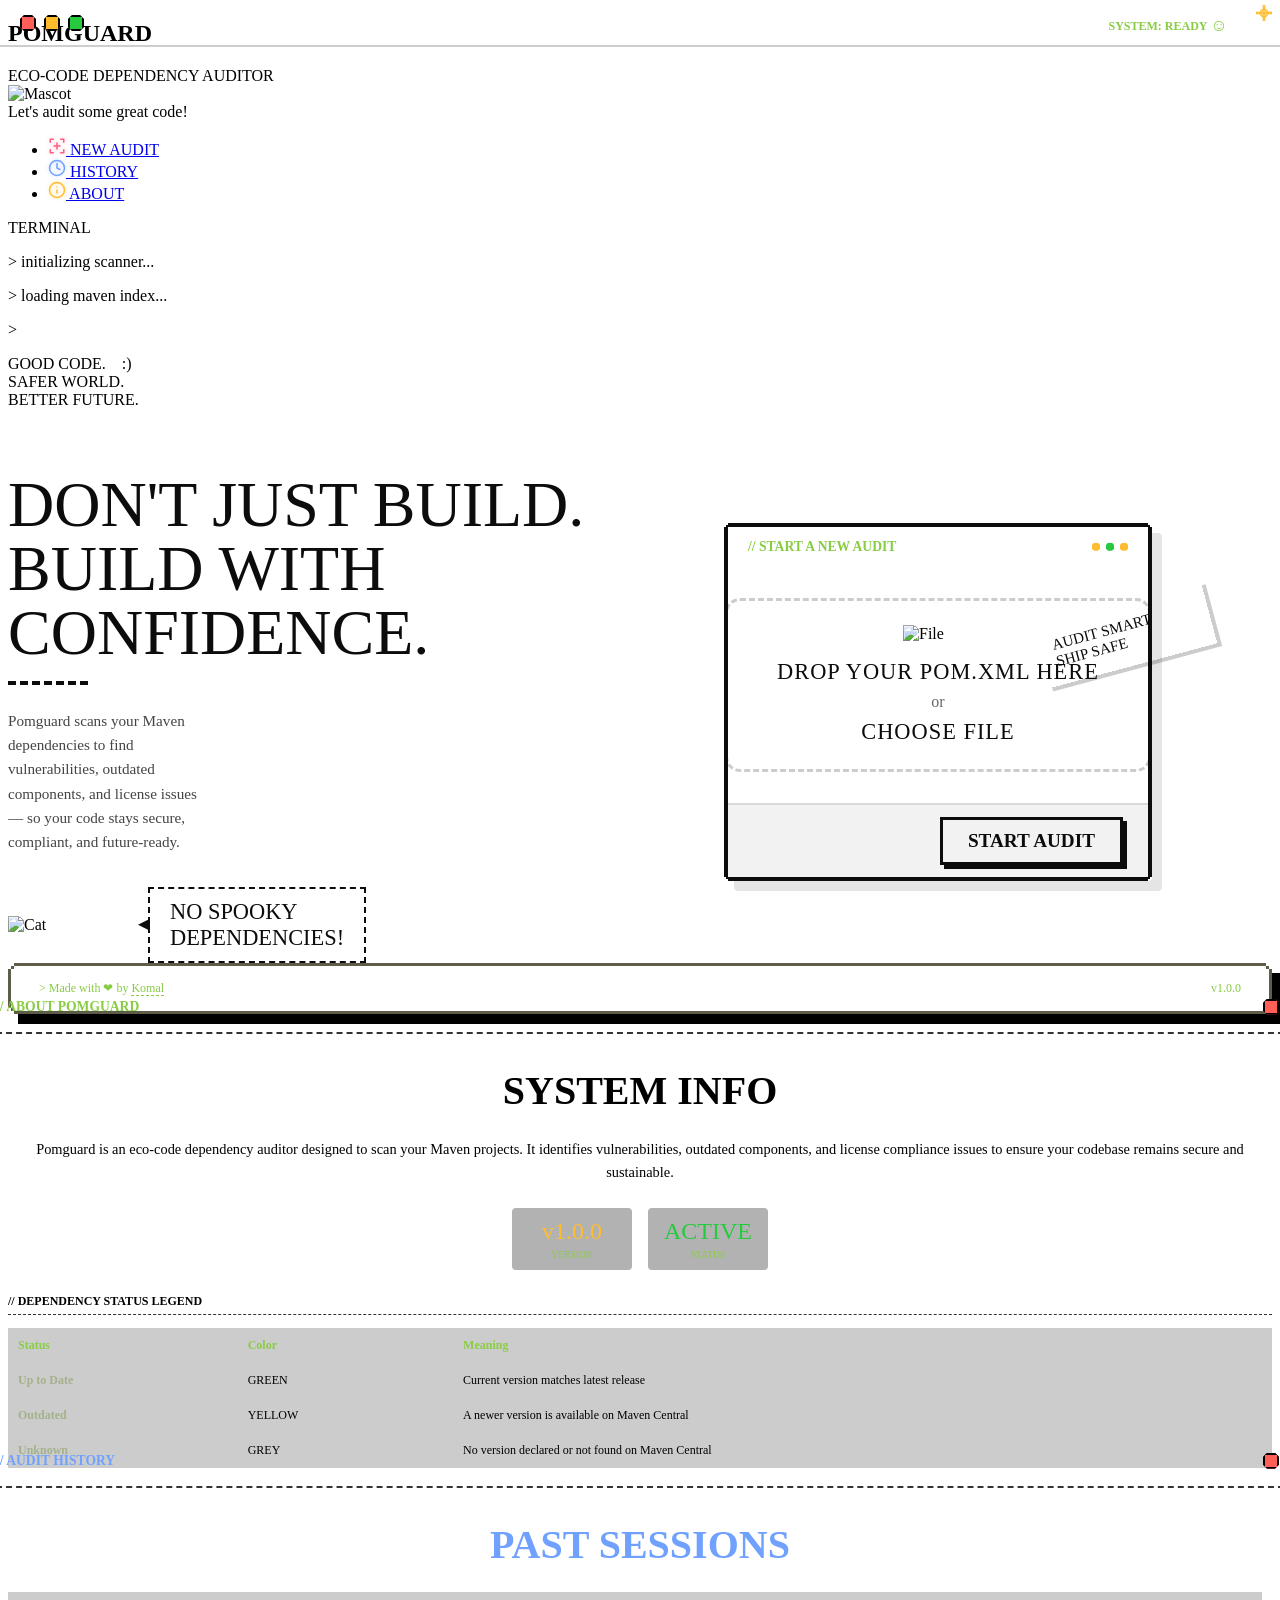
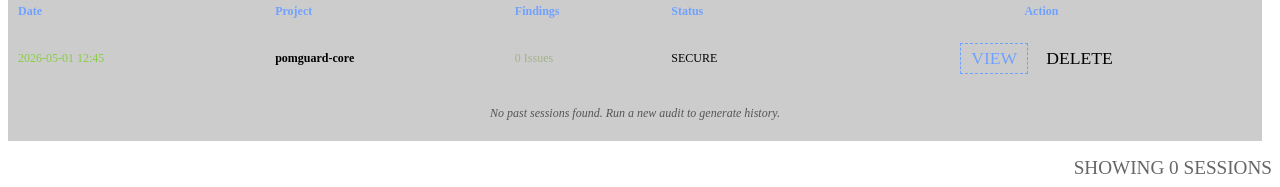
==== src/main/resources/templates/index.html @ c2d06f90 "UI Refinement: Mini-window cards, Blue theme for outdated, Parallel Audit optimization, and bug fixe" ====
<!DOCTYPE html>
<html xmlns:th="http://www.thymeleaf.org">
<head>
    <meta charset="UTF-8">
    <meta name="viewport" content="width=device-width, initial-scale=1.0">
    <title>POMGUARD // Eco-Code Auditor</title>
    <!-- Cache busting with version parameter -->
    <link rel="stylesheet" th:href="@{/css/index.css?v=1012}">
</head>
<body>
    <div class="app-container">
        <!-- Exact Match Sidebar -->
        <aside class="sidebar">
            <div class="logo-section" style="position: relative;">
                <h1>POMGUARD</h1>
                <!-- Yellow Sparkle - Positioned at top-right of D -->
                <div style="position: absolute; top: -15px; right: 0; z-index: 1000;">
                    <svg width="16" height="16" viewBox="0 0 12 12" fill="#ffbd2e">
                        <!-- Finer Pixelated Star -->
                        <rect x="5" y="0" width="2" height="1" />
                        <rect x="5" y="1" width="2" height="2" />
                        <rect x="4" y="3" width="4" height="1" />
                        <rect x="3" y="4" width="6" height="1" />
                        <rect x="2" y="5" width="3" height="2" />
                        <rect x="5" y="5" width="2" height="2" fill="var(--bg-color)" /> <!-- Center Hole -->
                        <rect x="7" y="5" width="3" height="2" />
                        <rect x="0" y="5" width="2" height="2" />
                        <rect x="10" y="5" width="2" height="2" />
                        <rect x="3" y="7" width="6" height="1" />
                        <rect x="4" y="8" width="4" height="1" />
                        <rect x="5" y="9" width="2" height="2" />
                        <rect x="5" y="11" width="2" height="1" />
                    </svg>
                </div>
                <div class="tagline">ECO-CODE DEPENDENCY AUDITOR</div>
            </div>
            
            <div class="mascot-area">
                <div class="robot-svg">
                    <img th:src="@{/img/robo.png}" alt="Mascot" class="robot-img" />
                </div>
                <div class="bubble">Let's audit some great code!</div>
            </div>

            
            <nav>
                <ul>
                    <li>
                        <a href="/">
                            <svg width="18" height="18" viewBox="0 0 24 24" fill="none" stroke="#ff5f7e" stroke-width="2" stroke-linecap="round" stroke-linejoin="round" style="filter: drop-shadow(0 0 2px rgba(255, 95, 126, 0.4));">
                                <path d="M3 3h4M3 3v4M17 3h4M21 3v4M3 17v4M3 21h4M17 21h4M21 21v-4"/>
                                <line x1="12" y1="8" x2="12" y2="16"/><line x1="8" y1="12" x2="16" y2="12"/>
                            </svg>
                            NEW AUDIT
                        </a>
                    </li>
                    <li>
                        <a href="#" id="history-btn">
                            <svg width="18" height="18" viewBox="0 0 24 24" fill="none" stroke="#70a1ff" stroke-width="2" stroke-linecap="round" stroke-linejoin="round" style="filter: drop-shadow(0 0 2px rgba(112, 161, 255, 0.4));"><circle cx="12" cy="12" r="10"/><polyline points="12 6 12 12 16 14"/></svg>
                            HISTORY
                        </a>
                    </li>
                    <li>
                        <a href="#" id="about-btn">
                            <svg width="18" height="18" viewBox="0 0 24 24" fill="none" stroke="#ffbd2e" stroke-width="2" stroke-linecap="round" stroke-linejoin="round" style="filter: drop-shadow(0 0 2px rgba(255, 189, 46, 0.4));"><circle cx="12" cy="12" r="10"/><line x1="12" y1="16" x2="12" y2="12"/><line x1="12" y1="8" x2="12.01" y2="8"/></svg>
                            ABOUT
                        </a>
                    </li>
                </ul>
            </nav>
            
            <div class="sidebar-footer">
                <div class="terminal-window">
                    <div class="label">TERMINAL</div>
                    <div class="terminal-content">
                        <p>> initializing scanner...</p>
                        <p>> loading maven index...</p>
                        <p>> <span class="terminal-cursor"></span></p>
                    </div>
                </div>

                <div class="taped-note">
                    GOOD CODE.&nbsp;&nbsp;&nbsp;&nbsp;:) <br>
                    SAFER WORLD.<br>
                    BETTER FUTURE.
                </div>
            </div>
        </aside>

        <!-- Main Display Restoration -->
        <div class="main-display">
            <section class="retro-window">
                <!-- Window controls and content remains stable -->
                <div style="position: absolute; top: 15px; left: 20px; display: flex; gap: 8px;">
                    <div style="width: 12px; height: 12px; border: 2px solid #000; background: #ff5f56; clip-path: polygon(25% 0%, 75% 0%, 100% 25%, 100% 75%, 75% 100%, 25% 100%, 0% 75%, 0% 25%);"></div>
                    <div style="width: 12px; height: 12px; border: 2px solid #000; background: #ffbd2e; clip-path: polygon(25% 0%, 75% 0%, 100% 25%, 100% 75%, 75% 100%, 25% 100%, 0% 75%, 0% 25%);"></div>
                    <div style="width: 12px; height: 12px; border: 2px solid #000; background: #27c93f; clip-path: polygon(25% 0%, 75% 0%, 100% 25%, 100% 75%, 75% 100%, 25% 100%, 0% 75%, 0% 25%);"></div>
                </div>
                
                <div style="position: absolute; top: 15px; right: 40px; background: var(--bg-color); color: #88cc44; padding: 4px 12px; font-size: 0.75rem; border-radius: 6px; font-weight: bold; font-family: var(--terminal-font); text-transform: uppercase;">
                    SYSTEM: READY <span style="font-size: 1.1rem; line-height: 0; vertical-align: -1px;">☺</span>
                </div>

                <!-- Divider Line -->
                <div style="position: absolute; top: 45px; left: 0; right: 0; height: 2px; background: #0c0c0c; opacity: 0.2;"></div>

                <div class="hero-content" style="display: flex; gap: 2rem; width: 100%; align-items: center; justify-content: space-between;">
                    <div class="hero-text" style="flex: 1; padding-top: 4rem;">
                        <h2 style="font-family: var(--pixel-font); font-size: 4rem; color: #0c0c0c; line-height: 1; margin-bottom: 1rem; font-weight: normal; margin-top: 0rem; text-transform: uppercase;">
                            Don't just build.<br><span class="pixel-text-shadow">Build with confidence.</span>
                        </h2>
                        
                        <!-- Mini Divider -->
                        <div style="width: 80px; border-top: 4px dashed #0c0c0c; margin-bottom: 1.5rem;"></div>

                        <p style="font-size: 0.95rem; color: #444; line-height: 1.6; max-width: 500px; margin-top: 0;">
                            Pomguard scans your Maven<br>
                            dependencies to find<br>
                            vulnerabilities, outdated<br>
                            components, and license issues<br>
                            — so your code stays secure,<br>
                            compliant, and future-ready.
                        </p>

                        <!-- Cat Mascot Section -->
                        <div style="display: flex; align-items: center; gap: 20px; margin-top: 2rem;">
                            <img th:src="@{/img/cat.png}" alt="Cat" style="width: 120px; height: auto; image-rendering: pixelated; mix-blend-mode: multiply;">
                            <div style="border: 2px dashed #0c0c0c; padding: 10px 20px; font-family: var(--pixel-font); font-size: 1.4rem; color: #0c0c0c; position: relative;">
                                NO SPOOKY<br>DEPENDENCIES!
                                <!-- Speech Bubble Tail -->
                                <div style="position: absolute; left: -12px; top: 50%; transform: translateY(-50%); width: 12px; height: 12px; clip-path: polygon(100% 0, 0 50%, 100% 100%); background: #0c0c0c;"></div>
                                <div style="position: absolute; left: -9px; top: 50%; transform: translateY(-50%); width: 10px; height: 10px; clip-path: polygon(100% 0, 0 50%, 100% 100%); background: var(--window-bg);"></div>
                            </div>
                        </div>
                    </div>

                    <div class="hero-console-wrapper" style="position: relative; margin-top: 2rem; transform: translateX(-120px);">
                        <!-- Nested Upload Window -->
                        <div class="hero-console" style="background: var(--window-bg); border-style: solid; border-width: 4px; border-image-source: url('data:image/svg+xml,%3Csvg xmlns=%22http://www.w3.org/2000/svg%22 width=%2212%22 height=%2212%22 viewBox=%220 0 12 12%22%3E%3Cpath fill=%22%230c0c0c%22 d=%22M4 0h4v2h2v2h2v4h-2v2h-2v2H4v-2H2v-2H0V4h2V2h2V0z%22/%3E%3C/svg%3E'); border-image-slice: 4; box-shadow: 10px 10px 0 rgba(0,0,0,0.1); border-radius: 4px; overflow: hidden; display: flex; flex-direction: column; width: 420px; min-height: 350px;">
                            
                            <!-- Inner Window Header -->
                            <div style="background: var(--bg-color); color: #88cc44; padding: 12px 20px; display: flex; justify-content: space-between; align-items: center;">
                                <div style="font-family: var(--terminal-font); font-size: 0.85rem; font-weight: bold;">// START A NEW AUDIT</div>
                                <div style="display: flex; gap: 6px;">
                                    <div style="width: 8px; height: 8px; background: #ffbd2e; clip-path: polygon(25% 0%, 75% 0%, 100% 25%, 100% 75%, 75% 100%, 25% 100%, 0% 75%, 0% 25%);"></div>
                                    <div style="width: 8px; height: 8px; background: #27c93f; clip-path: polygon(25% 0%, 75% 0%, 100% 25%, 100% 75%, 75% 100%, 25% 100%, 0% 75%, 0% 25%);"></div>
                                    <div style="width: 8px; height: 8px; background: #ffbd2e; clip-path: polygon(25% 0%, 75% 0%, 100% 25%, 100% 75%, 75% 100%, 25% 100%, 0% 75%, 0% 25%);"></div>
                                </div>
                            </div>

                            <!-- Inner Body with Dashed Zone -->
                            <div class="upload-zone" style="flex: 1; padding: 1.5rem; display: flex; flex-direction: column; align-items: center; justify-content: center;">
                                <div style="width: 100%; height: 100%; border: 3px dashed rgba(0,0,0,0.2); border-radius: 15px; display: flex; flex-direction: column; align-items: center; justify-content: center; padding: 1.5rem;">
                                    <form id="upload-form" method="post" action="/audit" enctype="multipart/form-data" style="display: flex; flex-direction: column; align-items: center; width: 100%;">
                                        <label for="file" style="cursor: pointer; display: flex; flex-direction: column; align-items: center;">
                                            <img th:src="@{/img/file-icon.svg}" alt="File" style="width: 70px; height: auto; image-rendering: pixelated; margin-bottom: 1rem;">
                                            <div style="font-family: var(--pixel-font); font-weight: normal; font-size: 1.4rem; color: #0c0c0c; text-transform: uppercase; letter-spacing: 1px;">Drop your pom.xml here</div>
                                            <div style="margin: 0.5rem 0; font-family: var(--pixel-font); color: #666;">or</div>
                                            <div id="file-name-display" style="font-family: var(--pixel-font); font-weight: normal; font-size: 1.4rem; color: #0c0c0c; text-transform: uppercase; letter-spacing: 1px;">Choose File</div>
                                        </label>
                                        <input type="file" id="file" name="file" accept=".xml" required style="display: none;" onchange="document.getElementById('file-name-display').innerText = this.files.length > 0 ? this.files[0].name : 'Choose File'">
                                    </form>
                                </div>
                            </div>

                            <!-- Action Footer Bar -->
                            <div style="background: rgba(0,0,0,0.05); border-top: 2px solid rgba(0,0,0,0.1); padding: 12px 25px; display: flex; align-items: center; justify-content: flex-end;">
                                <button type="button" onclick="const fileInput = document.getElementById('file'); if(fileInput.files.length === 0) { fileInput.click(); } else { document.getElementById('upload-form').submit(); }" style="background: var(--accent-pink); color: #0c0c0c; border: 3px solid #0c0c0c; padding: 10px 25px; font-weight: bold; font-family: var(--pixel-font); font-size: 1.2rem; box-shadow: 4px 4px 0 #0c0c0c; cursor: pointer; transition: transform 0.1s;">
                                    START AUDIT
                                </button>
                            </div>
                        </div>

                        <!-- Ticket Sticker (SVG Version) -->
                        <div class="ticket-sticker" style="background: url('/img/sticker.svg') no-repeat center; background-size: contain; width: 160px; height: 64px; position: absolute; top: 5rem; right: -60px; z-index: 20; transform: rotate(-15deg); display: flex; align-items: center; padding-left: 15px; box-shadow: 4px 4px 0 rgba(0,0,0,0.2);">
                            <div style="font-family: var(--pixel-font); font-size: 0.95rem; line-height: 1.1; color: #0c0c0c;">AUDIT SMART<br>SHIP SAFE</div>
                        </div>
                    </div>
                </div>
            </section>

            <!-- Bottom footer remains stable -->
            <footer style="display: flex; justify-content: space-between; padding: 12px 25px; font-size: 0.75rem; color: #88cc44; background: var(--bg-color); border-style: solid; border-width: 6px; border-image-source: url('data:image/svg+xml,%3Csvg xmlns=%22http://www.w3.org/2000/svg%22 width=%2218%22 height=%2218%22 viewBox=%220 0 18 18%22%3E%3Cpath fill=%22%235d5d4a%22 d=%22M6 0h6v3h3v3h3v6h-3v3h-3v3H6v-3H3v-3H0V6h3V3h3V0zM3 6v6h3v3h6v-3h3V6h-3V3H6v3H3z%22/%3E%3C/svg%3E'); border-image-slice: 6; border-image-repeat: stretch; box-shadow: 10px 10px 0 rgba(0,0,0,1);">
                <div>> Made with <span style="color: var(--accent-pink);">❤</span> by <a href="https://komalpreet.me" target="_blank" style="color: inherit; border-bottom: 1px dashed currentColor; text-decoration: none; font-family: var(--terminal-font);">Komal</a></div>
                <div style="font-family: var(--terminal-font);">v1.0.0</div>
            </footer>
        </div>
    </div>
    <!-- About Modal -->
    <div id="about-modal" class="modal-overlay">
        <div class="retro-window modal-content" style="background: var(--bg-color);">
            <div style="background: var(--bg-color); color: #88cc44; padding: 12px 20px; display: flex; justify-content: space-between; align-items: center; border-bottom: 2px dashed #333; margin: -2rem -2rem 1.5rem -2rem;">
                <div style="font-family: var(--terminal-font); font-size: 0.85rem; font-weight: bold;">// ABOUT POMGUARD</div>
                <button id="close-modal-btn" style="background: none; border: none; cursor: pointer; display: flex; gap: 6px; padding: 5px;">
                    <div style="width: 12px; height: 12px; border: 2px solid #000; background: #ff5f56; clip-path: polygon(25% 0%, 75% 0%, 100% 25%, 100% 75%, 75% 100%, 25% 100%, 0% 75%, 0% 25%); transition: transform 0.1s;"></div>
                </button>
            </div>
            
            <div style="text-align: center; margin-bottom: 1.5rem;">
                <h2 style="font-family: var(--pixel-font); font-size: 2.5rem; color: var(--accent-pink); margin-bottom: 0.5rem; text-transform: uppercase;">System Info</h2>
                <div style="width: 50px; border-top: 3px dashed var(--accent-green); margin: 0 auto;"></div>
            </div>

            <p style="font-size: 0.9rem; color: var(--text-color); line-height: 1.6; margin-bottom: 1.5rem; text-align: center;">
                Pomguard is an eco-code dependency auditor designed to scan your Maven projects. It identifies vulnerabilities, outdated components, and license compliance issues to ensure your codebase remains secure and sustainable.
            </p>

            <div style="display: flex; gap: 1rem; justify-content: center; margin-bottom: 1rem;">
                <div style="background: rgba(0,0,0,0.3); padding: 10px; border: 1px solid var(--border-color); border-radius: 4px; text-align: center; min-width: 100px;">
                    <div style="font-family: var(--pixel-font); font-size: 1.5rem; color: #ffbd2e;">v1.0.0</div>
                    <div style="font-size: 0.6rem; color: #88cc44; text-transform: uppercase; margin-top: 4px;">Version</div>
                </div>
                <div style="background: rgba(0,0,0,0.3); padding: 10px; border: 1px solid var(--border-color); border-radius: 4px; text-align: center; min-width: 100px;">
                    <div style="font-family: var(--pixel-font); font-size: 1.5rem; color: #27c93f;">ACTIVE</div>
                    <div style="font-size: 0.6rem; color: #88cc44; text-transform: uppercase; margin-top: 4px;">Status</div>
                </div>
            </div>

            <!-- Dependency Color Legend Table -->
            <div style="margin-top: 1.5rem;">
                <h3 style="font-family: var(--terminal-font); font-size: 0.75rem; color: var(--accent-pink); margin-bottom: 0.8rem; text-transform: uppercase; border-bottom: 1px dashed #333; padding-bottom: 5px;">// Dependency Status Legend</h3>
                <table style="width: 100%; border-collapse: collapse; font-family: var(--terminal-font); font-size: 0.75rem; background: rgba(0,0,0,0.2);">
                    <thead>
                        <tr style="text-align: left; color: #88cc44; border-bottom: 2px solid var(--border-color);">
                            <th style="padding: 10px; border: 1px solid var(--border-color);">Status</th>
                            <th style="padding: 10px; border: 1px solid var(--border-color);">Color</th>
                            <th style="padding: 10px; border: 1px solid var(--border-color);">Meaning</th>
                        </tr>
                    </thead>
                    <tbody>
                        <tr style="border-bottom: 1px solid var(--border-color); transition: background 0.2s;" onmouseover="this.style.background='rgba(46, 125, 50, 0.1)'" onmouseout="this.style.background='transparent'">
                            <td style="padding: 10px; border: 1px solid var(--border-color); color: #a3b18a; font-weight: bold;">Up to Date</td>
                            <td style="padding: 10px; border: 1px solid var(--border-color);"><span class="status-badge status-GREEN">GREEN</span></td>
                            <td style="padding: 10px; border: 1px solid var(--border-color); color: var(--text-color);">Current version matches latest release</td>
                        </tr>
                        <tr style="border-bottom: 1px solid var(--border-color); transition: background 0.2s;" onmouseover="this.style.background='rgba(251, 192, 45, 0.1)'" onmouseout="this.style.background='transparent'">
                            <td style="padding: 10px; border: 1px solid var(--border-color); color: #a3b18a; font-weight: bold;">Outdated</td>
                            <td style="padding: 10px; border: 1px solid var(--border-color);"><span class="status-badge status-YELLOW">YELLOW</span></td>
                            <td style="padding: 10px; border: 1px solid var(--border-color); color: var(--text-color);">A newer version is available on Maven Central</td>
                        </tr>
                        <tr style="transition: background 0.2s;" onmouseover="this.style.background='rgba(117, 117, 117, 0.1)'" onmouseout="this.style.background='transparent'">
                            <td style="padding: 10px; border: 1px solid var(--border-color); color: #a3b18a; font-weight: bold;">Unknown</td>
                            <td style="padding: 10px; border: 1px solid var(--border-color);"><span class="status-badge status-UNKNOWN">GREY</span></td>
                            <td style="padding: 10px; border: 1px solid var(--border-color); color: var(--text-color);">No version declared or not found on Maven Central</td>
                        </tr>
                    </tbody>
                </table>
            </div>
        </div>
    </div>

    <!-- History Modal -->
    <div id="history-modal" class="modal-overlay">
        <div class="retro-window modal-content" style="background: var(--bg-color);">
            <div style="background: var(--bg-color); color: #70a1ff; padding: 12px 20px; display: flex; justify-content: space-between; align-items: center; border-bottom: 2px dashed #333; margin: -2rem -2rem 1.5rem -2rem;">
                <div style="font-family: var(--terminal-font); font-size: 0.85rem; font-weight: bold;">// AUDIT HISTORY</div>
                <button id="close-history-btn" style="background: none; border: none; cursor: pointer; display: flex; gap: 6px; padding: 5px;">
                    <div style="width: 12px; height: 12px; border: 2px solid #000; background: #ff5f56; clip-path: polygon(25% 0%, 75% 0%, 100% 25%, 100% 75%, 75% 100%, 25% 100%, 0% 75%, 0% 25%); transition: transform 0.1s;"></div>
                </button>
            </div>
            
            <div style="text-align: center; margin-bottom: 1.5rem;">
                <h2 style="font-family: var(--pixel-font); font-size: 2.5rem; color: #70a1ff; margin-bottom: 0.5rem; text-transform: uppercase;">Past Sessions</h2>
                <div style="width: 50px; border-top: 3px dashed var(--accent-pink); margin: 0 auto;"></div>
            </div>

            <div style="max-height: 350px; overflow-y: auto; padding-right: 10px; margin-bottom: 1rem;" class="history-scroll-area">
                <table style="width: 100%; border-collapse: collapse; font-family: var(--terminal-font); font-size: 0.75rem; background: rgba(0,0,0,0.2);">
                    <thead style="position: sticky; top: 0; background: var(--bg-color); z-index: 10;">
                        <tr style="text-align: left; color: #70a1ff; border-bottom: 2px solid var(--border-color);">
                            <th style="padding: 12px 10px; border: 1px solid var(--border-color);">Date</th>
                            <th style="padding: 12px 10px; border: 1px solid var(--border-color);">Project</th>
                            <th style="padding: 12px 10px; border: 1px solid var(--border-color);">Findings</th>
                            <th style="padding: 12px 10px; border: 1px solid var(--border-color);">Status</th>
                            <th style="padding: 12px 10px; border: 1px solid var(--border-color); text-align: center;">Action</th>
                        </tr>
                    </thead>
                    <tbody>
                        <!-- Dynamic Sessions -->
                        <tr th:each="audit : ${sessions}" style="border-bottom: 1px solid var(--border-color); transition: background 0.2s;" onmouseover="this.style.background='rgba(112, 161, 255, 0.1)'" onmouseout="this.style.background='transparent'">
                            <td style="padding: 12px 10px; border: 1px solid var(--border-color); color: #88cc44;" th:text="${audit.getFormattedDate()}">2026-05-01 12:45</td>
                            <td style="padding: 12px 10px; border: 1px solid var(--border-color); color: var(--text-color); font-weight: bold;" th:text="${audit.projectName()}">pomguard-core</td>
                            <td style="padding: 12px 10px; border: 1px solid var(--border-color); color: #a3b18a;" th:text="${audit.findings()}">0 Issues</td>
                            <td style="padding: 12px 10px; border: 1px solid var(--border-color);">
                                <span class="status-badge" th:classappend="${audit.statusClass()}" th:text="${audit.statusText()}">SECURE</span>
                            </td>
                            <td style="padding: 12px 10px; border: 1px solid var(--border-color); text-align: center;">
                                <div style="display: flex; gap: 8px; justify-content: center; align-items: center;">
                                    <button style="background: none; border: 1px dashed #70a1ff; color: #70a1ff; padding: 4px 10px; cursor: pointer; font-family: var(--pixel-font); font-size: 1.1rem; transition: all 0.2s;" onmouseover="this.style.background='#70a1ff'; this.style.color='#0c0c0c'" onmouseout="this.style.background='none'; this.style.color='#70a1ff'">VIEW</button>
                                    <form th:action="@{/history/delete}" method="post" style="margin: 0; display: inline;">
                                        <input type="hidden" name="id" th:value="${audit.id()}" />
                                        <button type="submit" style="background: none; border: 1px dashed var(--accent-pink); color: var(--accent-pink); padding: 4px 10px; cursor: pointer; font-family: var(--pixel-font); font-size: 1.1rem; transition: all 0.2s;" onmouseover="this.style.background='var(--accent-pink)'; this.style.color='#0c0c0c'" onmouseout="this.style.background='none'; this.style.color='var(--accent-pink)'">DELETE</button>
                                    </form>
                                </div>
                            </td>
                        </tr>
                        <!-- Empty State -->
                        <tr th:if="${sessions == null or sessions.empty}">
                            <td colspan="5" style="padding: 20px; text-align: center; color: #555; font-style: italic; border: 1px solid var(--border-color);">No past sessions found. Run a new audit to generate history.</td>
                        </tr>
                    </tbody>
                </table>
            </div>
            
            <div th:if="${sessions != null and not sessions.empty}" style="display: flex; justify-content: flex-end; margin-top: 1rem;">
                <div style="font-family: var(--pixel-font); font-size: 1.2rem; color: #666; text-transform: uppercase;">Showing <span th:text="${sessions.size()}">0</span> sessions</div>
            </div>
        </div>
    </div>

    <script>
        document.addEventListener('DOMContentLoaded', () => {
            // Modal Logic
            const setupModal = (btnId, modalId, closeBtnId) => {
                const btn = document.getElementById(btnId);
                const modal = document.getElementById(modalId);
                const closeBtn = document.getElementById(closeBtnId);

                if (btn && modal && closeBtn) {
                    btn.addEventListener('click', (e) => {
                        e.preventDefault();
                        modal.classList.add('active');
                    });

                    closeBtn.addEventListener('click', () => {
                        modal.classList.remove('active');
                    });

                    // Close on outside click
                    modal.addEventListener('click', (e) => {
                        if (e.target === modal) {
                            modal.classList.remove('active');
                        }
                    });
                }
            };

            setupModal('about-btn', 'about-modal', 'close-modal-btn');
            setupModal('history-btn', 'history-modal', 'close-history-btn');

            const lines = document.querySelectorAll('.terminal-content p');
            lines.forEach((line, index) => {
                setTimeout(() => {
                    line.classList.add('show');
                }, (index + 1) * 600);
            });
        });
    </script>
</body>
</html>
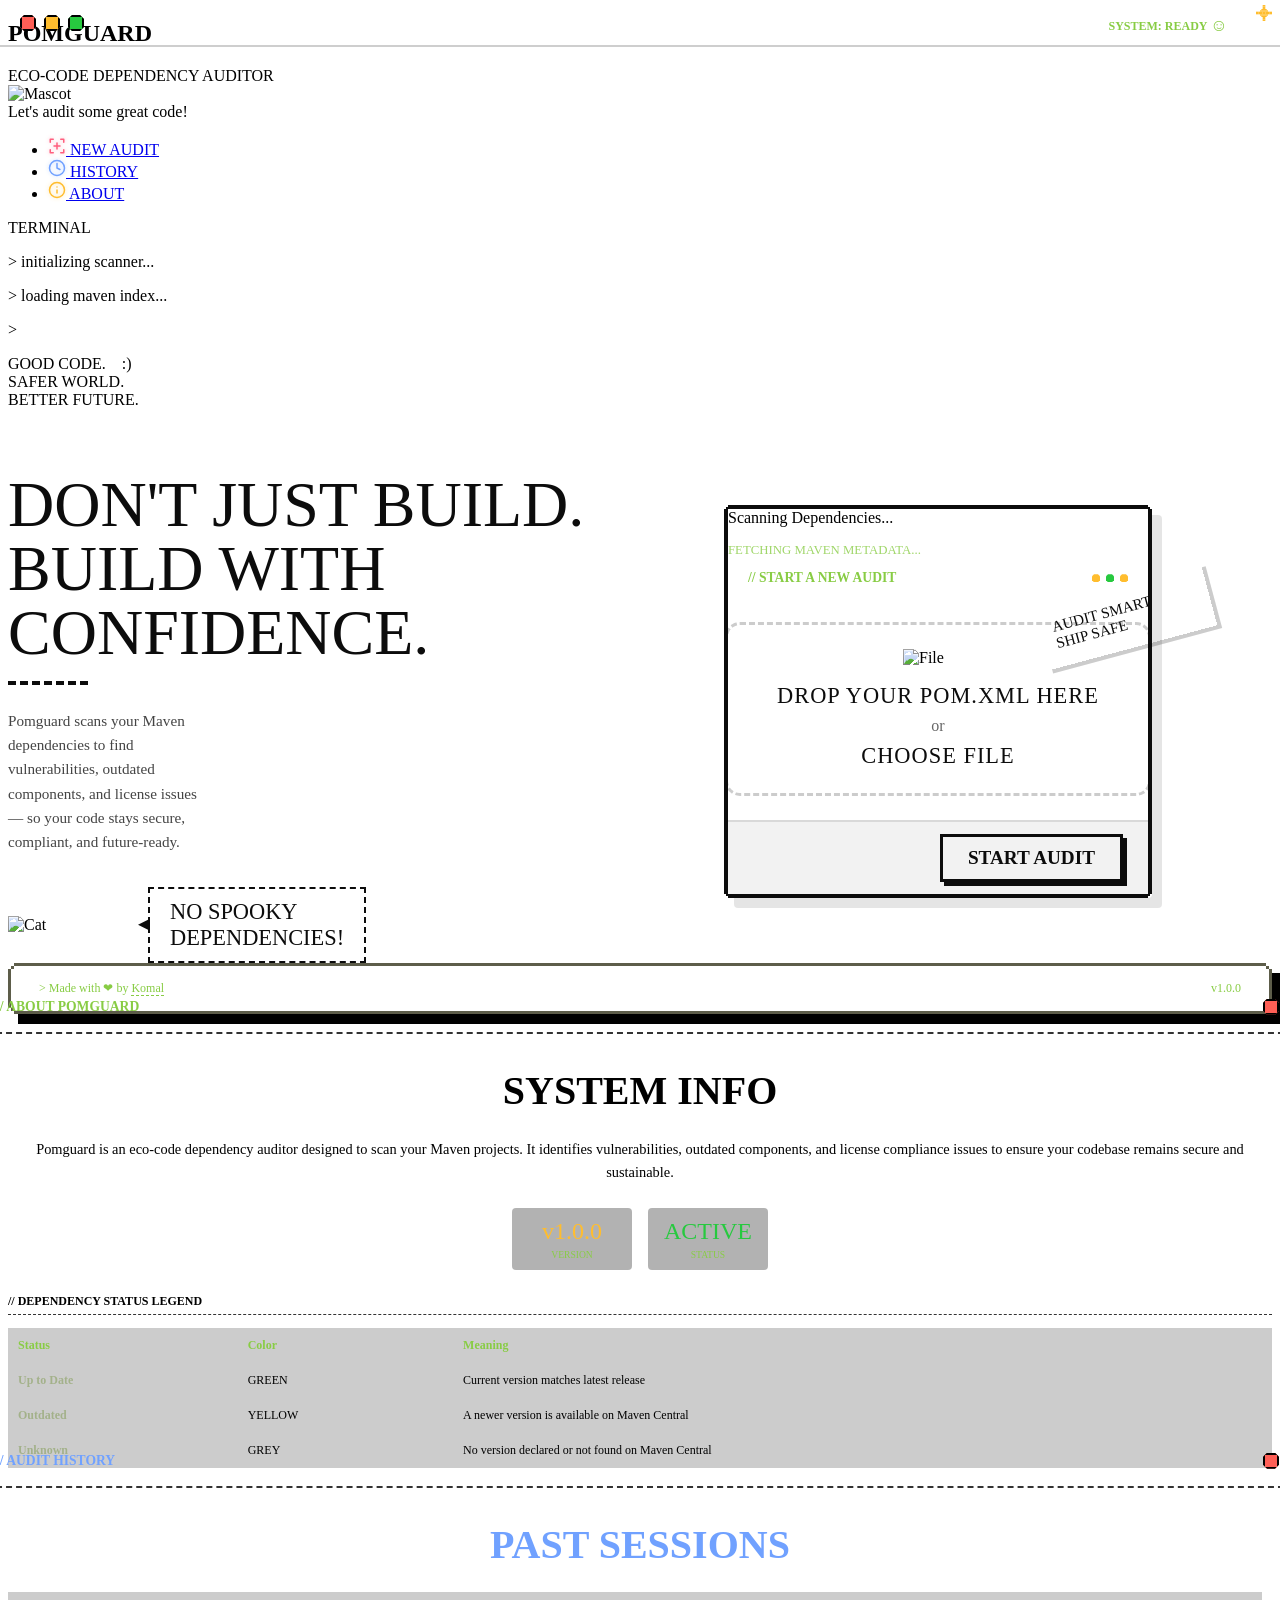
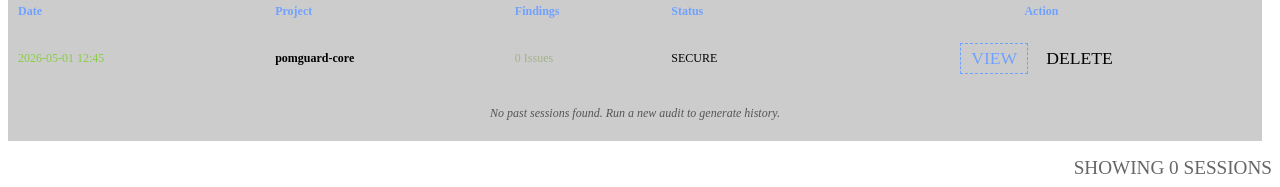
==== commit 087052e9: "Add retro scanning overlay for audit feedback" ====
--- a/src/main/resources/templates/index.html
+++ b/src/main/resources/templates/index.html
@@ -136,7 +136,19 @@
 
                     <div class="hero-console-wrapper" style="position: relative; margin-top: 2rem; transform: translateX(-120px);">
                         <!-- Nested Upload Window -->
-                        <div class="hero-console" style="background: var(--window-bg); border-style: solid; border-width: 4px; border-image-source: url('data:image/svg+xml,%3Csvg xmlns=%22http://www.w3.org/2000/svg%22 width=%2212%22 height=%2212%22 viewBox=%220 0 12 12%22%3E%3Cpath fill=%22%230c0c0c%22 d=%22M4 0h4v2h2v2h2v4h-2v2h-2v2H4v-2H2v-2H0V4h2V2h2V0z%22/%3E%3C/svg%3E'); border-image-slice: 4; box-shadow: 10px 10px 0 rgba(0,0,0,0.1); border-radius: 4px; overflow: hidden; display: flex; flex-direction: column; width: 420px; min-height: 350px;">
+                        <div class="hero-console" style="background: var(--window-bg); border-style: solid; border-width: 4px; border-image-source: url('data:image/svg+xml,%3Csvg xmlns=%22http://www.w3.org/2000/svg%22 width=%2212%22 height=%2212%22 viewBox=%220 0 12 12%22%3E%3Cpath fill=%22%230c0c0c%22 d=%22M4 0h4v2h2v2h2v4h-2v2h-2v2H4v-2H2v-2H0V4h2V2h2V0z%22/%3E%3C/svg%3E'); border-image-slice: 4; box-shadow: 10px 10px 0 rgba(0,0,0,0.1); border-radius: 4px; overflow: hidden; display: flex; flex-direction: column; width: 420px; min-height: 350px; position: relative;">
+                            
+                            <!-- Scanning Overlay -->
+                            <div id="scan-overlay" class="scanning-overlay">
+                                <div class="scanline"></div>
+                                <div class="scanning-text">Scanning Dependencies...</div>
+                                <div class="progress-container">
+                                    <div id="scan-progress" class="progress-bar"></div>
+                                </div>
+                                <div style="margin-top: 1rem; font-family: var(--terminal-font); font-size: 0.8rem; color: #88cc44; opacity: 0.8;">
+                                    FETCHING MAVEN METADATA...
+                                </div>
+                            </div>
                             
                             <!-- Inner Window Header -->
                             <div style="background: var(--bg-color); color: #88cc44; padding: 12px 20px; display: flex; justify-content: space-between; align-items: center;">
@@ -165,7 +177,7 @@
 
                             <!-- Action Footer Bar -->
                             <div style="background: rgba(0,0,0,0.05); border-top: 2px solid rgba(0,0,0,0.1); padding: 12px 25px; display: flex; align-items: center; justify-content: flex-end;">
-                                <button type="button" onclick="const fileInput = document.getElementById('file'); if(fileInput.files.length === 0) { fileInput.click(); } else { document.getElementById('upload-form').submit(); }" style="background: var(--accent-pink); color: #0c0c0c; border: 3px solid #0c0c0c; padding: 10px 25px; font-weight: bold; font-family: var(--pixel-font); font-size: 1.2rem; box-shadow: 4px 4px 0 #0c0c0c; cursor: pointer; transition: transform 0.1s;">
+                                <button type="button" id="start-audit-btn" onclick="handleAuditClick()" style="background: var(--accent-pink); color: #0c0c0c; border: 3px solid #0c0c0c; padding: 10px 25px; font-weight: bold; font-family: var(--pixel-font); font-size: 1.2rem; box-shadow: 4px 4px 0 #0c0c0c; cursor: pointer; transition: transform 0.1s;">
                                     START AUDIT
                                 </button>
                             </div>
@@ -345,6 +357,44 @@
                 }, (index + 1) * 600);
             });
         });
+
+        function handleAuditClick() {
+            const fileInput = document.getElementById('file');
+            if (fileInput.files.length === 0) {
+                fileInput.click();
+            } else {
+                startScanning();
+            }
+        }
+
+        function startScanning() {
+            const overlay = document.getElementById('scan-overlay');
+            const progress = document.getElementById('scan-progress');
+            const btn = document.getElementById('start-audit-btn');
+            const form = document.getElementById('upload-form');
+
+            overlay.classList.add('active');
+            btn.innerText = "SCANNING...";
+            btn.disabled = true;
+            btn.style.opacity = "0.5";
+            btn.style.cursor = "not-allowed";
+
+            let width = 0;
+            const interval = setInterval(() => {
+                if (width >= 90) {
+                    clearInterval(interval);
+                } else {
+                    width += Math.random() * 10;
+                    if (width > 90) width = 90;
+                    progress.style.width = width + '%';
+                }
+            }, 200);
+
+            // Give it a tiny delay for visual effect before submitting
+            setTimeout(() => {
+                form.submit();
+            }, 800);
+        }
     </script>
 </body>
 </html>
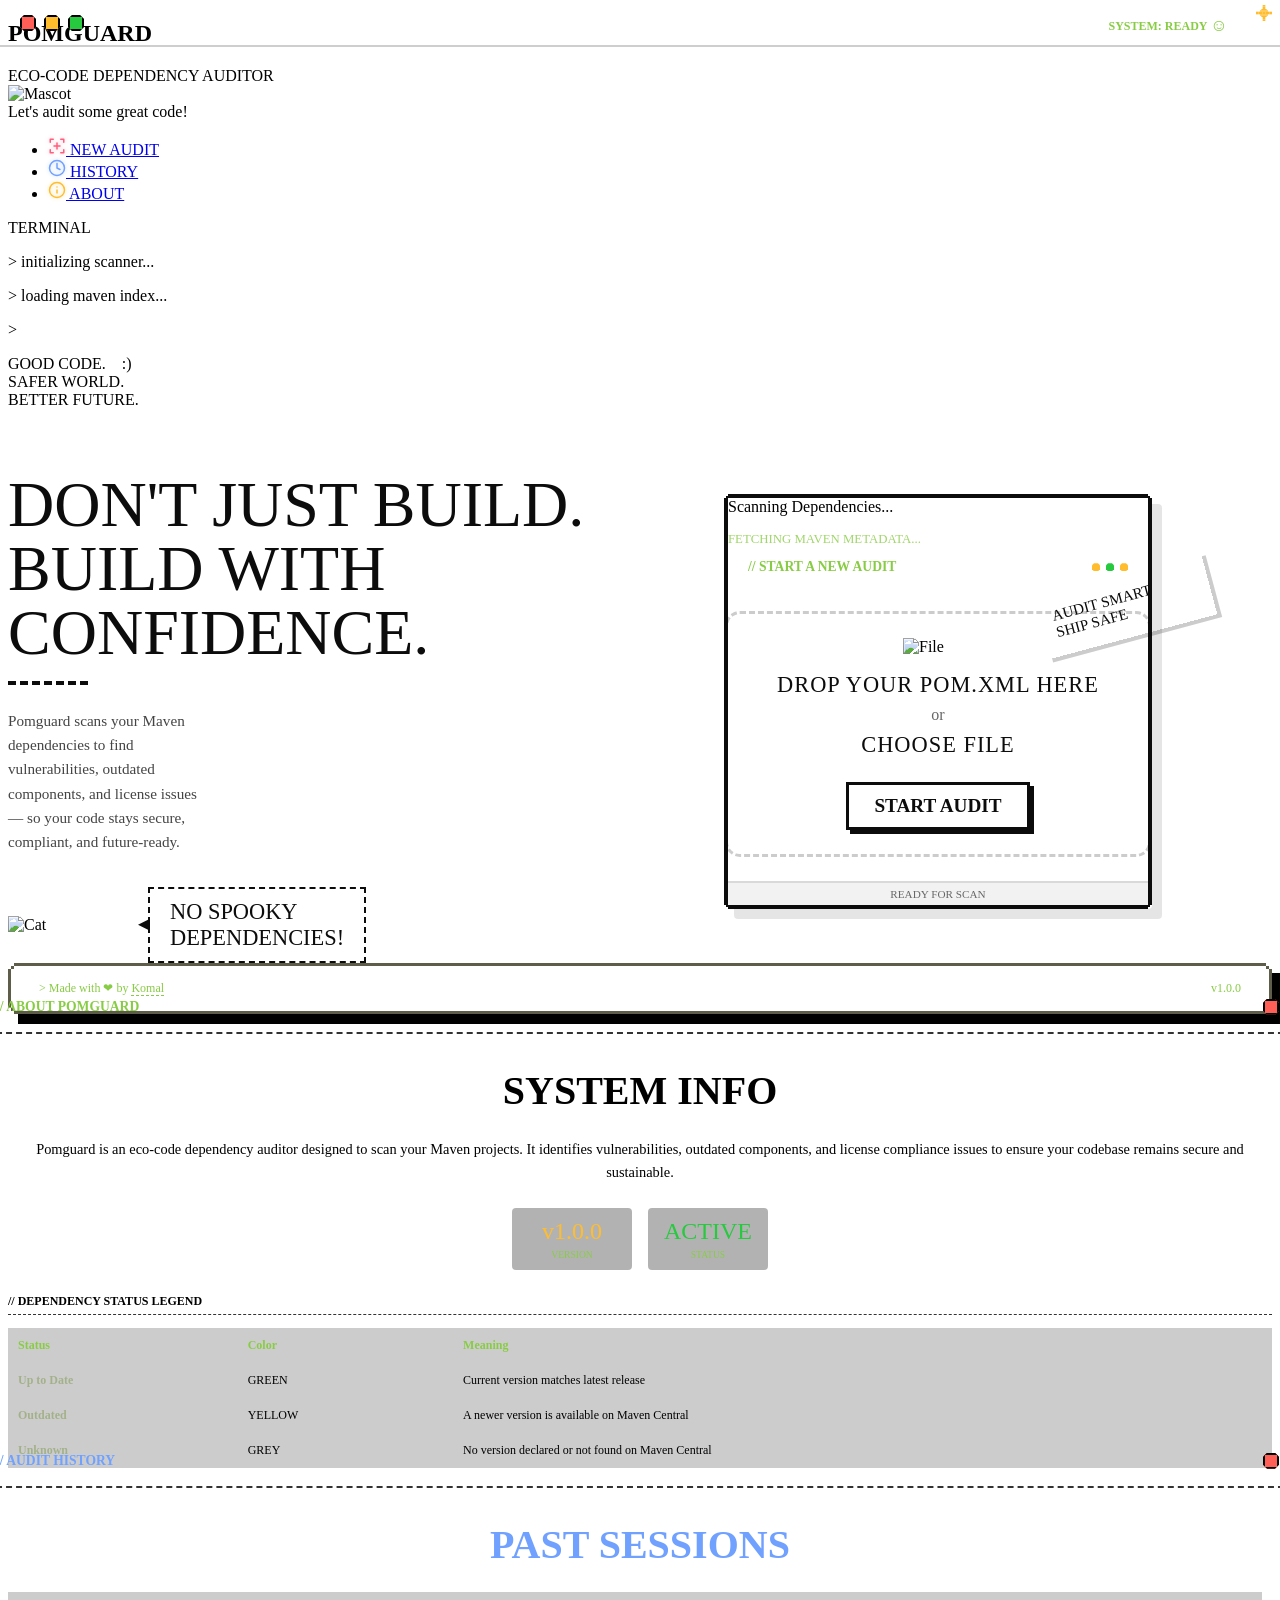
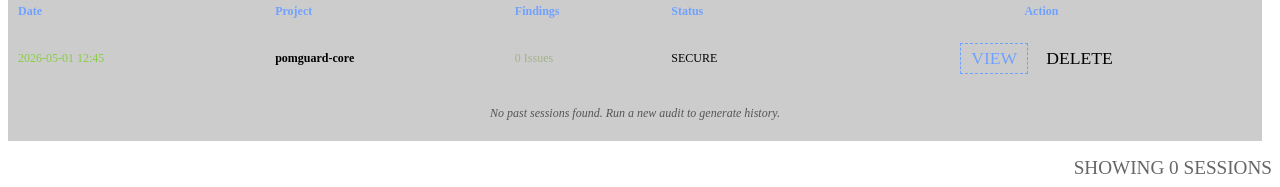
==== commit 4637ee88: "Fix: Robust audit form restructuring for better cross-browser compatibility" ====
--- a/src/main/resources/templates/index.html
+++ b/src/main/resources/templates/index.html
@@ -163,7 +163,7 @@
                             <!-- Inner Body with Dashed Zone -->
                             <div class="upload-zone" style="flex: 1; padding: 1.5rem; display: flex; flex-direction: column; align-items: center; justify-content: center;">
                                 <div style="width: 100%; height: 100%; border: 3px dashed rgba(0,0,0,0.2); border-radius: 15px; display: flex; flex-direction: column; align-items: center; justify-content: center; padding: 1.5rem;">
-                                    <form id="upload-form" method="post" action="/audit" enctype="multipart/form-data" style="display: flex; flex-direction: column; align-items: center; width: 100%;">
+                                    <form id="upload-form" method="post" th:action="@{/audit}" enctype="multipart/form-data" onsubmit="return startScanning()" style="display: flex; flex-direction: column; align-items: center; width: 100%;">
                                         <label for="file" style="cursor: pointer; display: flex; flex-direction: column; align-items: center;">
                                             <img th:src="@{/img/file-icon.svg}" alt="File" style="width: 70px; height: auto; image-rendering: pixelated; margin-bottom: 1rem;">
                                             <div style="font-family: var(--pixel-font); font-weight: normal; font-size: 1.4rem; color: #0c0c0c; text-transform: uppercase; letter-spacing: 1px;">Drop your pom.xml here</div>
@@ -171,15 +171,20 @@
                                             <div id="file-name-display" style="font-family: var(--pixel-font); font-weight: normal; font-size: 1.4rem; color: #0c0c0c; text-transform: uppercase; letter-spacing: 1px;">Choose File</div>
                                         </label>
                                         <input type="file" id="file" name="file" accept=".xml" required style="display: none;" onchange="document.getElementById('file-name-display').innerText = this.files.length > 0 ? this.files[0].name : 'Choose File'">
+                                        
+                                        <!-- Submit button moved INSIDE form -->
+                                        <div style="margin-top: 1.5rem;">
+                                            <button type="submit" id="start-audit-btn" style="background: var(--accent-pink); color: #0c0c0c; border: 3px solid #0c0c0c; padding: 10px 25px; font-weight: bold; font-family: var(--pixel-font); font-size: 1.2rem; box-shadow: 4px 4px 0 #0c0c0c; cursor: pointer; transition: transform 0.1s;">
+                                                START AUDIT
+                                            </button>
+                                        </div>
                                     </form>
                                 </div>
                             </div>
 
-                            <!-- Action Footer Bar -->
-                            <div style="background: rgba(0,0,0,0.05); border-top: 2px solid rgba(0,0,0,0.1); padding: 12px 25px; display: flex; align-items: center; justify-content: flex-end;">
-                                <button type="button" id="start-audit-btn" onclick="handleAuditClick()" style="background: var(--accent-pink); color: #0c0c0c; border: 3px solid #0c0c0c; padding: 10px 25px; font-weight: bold; font-family: var(--pixel-font); font-size: 1.2rem; box-shadow: 4px 4px 0 #0c0c0c; cursor: pointer; transition: transform 0.1s;">
-                                    START AUDIT
-                                </button>
+                            <!-- Action Footer Bar simplified -->
+                            <div style="background: rgba(0,0,0,0.05); border-top: 2px solid rgba(0,0,0,0.1); padding: 5px; display: flex; align-items: center; justify-content: center;">
+                                <div style="font-family: var(--terminal-font); font-size: 0.7rem; color: #666; text-transform: uppercase;">READY FOR SCAN</div>
                             </div>
                         </div>
 
@@ -358,20 +363,11 @@
             });
         });
 
-        function handleAuditClick() {
-            const fileInput = document.getElementById('file');
-            if (fileInput.files.length === 0) {
-                fileInput.click();
-            } else {
-                startScanning();
-            }
-        }
-
         function startScanning() {
+            console.log("Audit started...");
             const overlay = document.getElementById('scan-overlay');
             const progress = document.getElementById('scan-progress');
             const btn = document.getElementById('start-audit-btn');
-            const form = document.getElementById('upload-form');
 
             overlay.classList.add('active');
             btn.innerText = "SCANNING...";
@@ -388,12 +384,10 @@
                     if (width > 90) width = 90;
                     progress.style.width = width + '%';
                 }
-            }, 200);
-
-            // Give it a tiny delay for visual effect before submitting
-            setTimeout(() => {
-                form.submit();
-            }, 800);
+            }, 100);
+
+            // Return true to allow the form to submit
+            return true;
         }
     </script>
 </body>
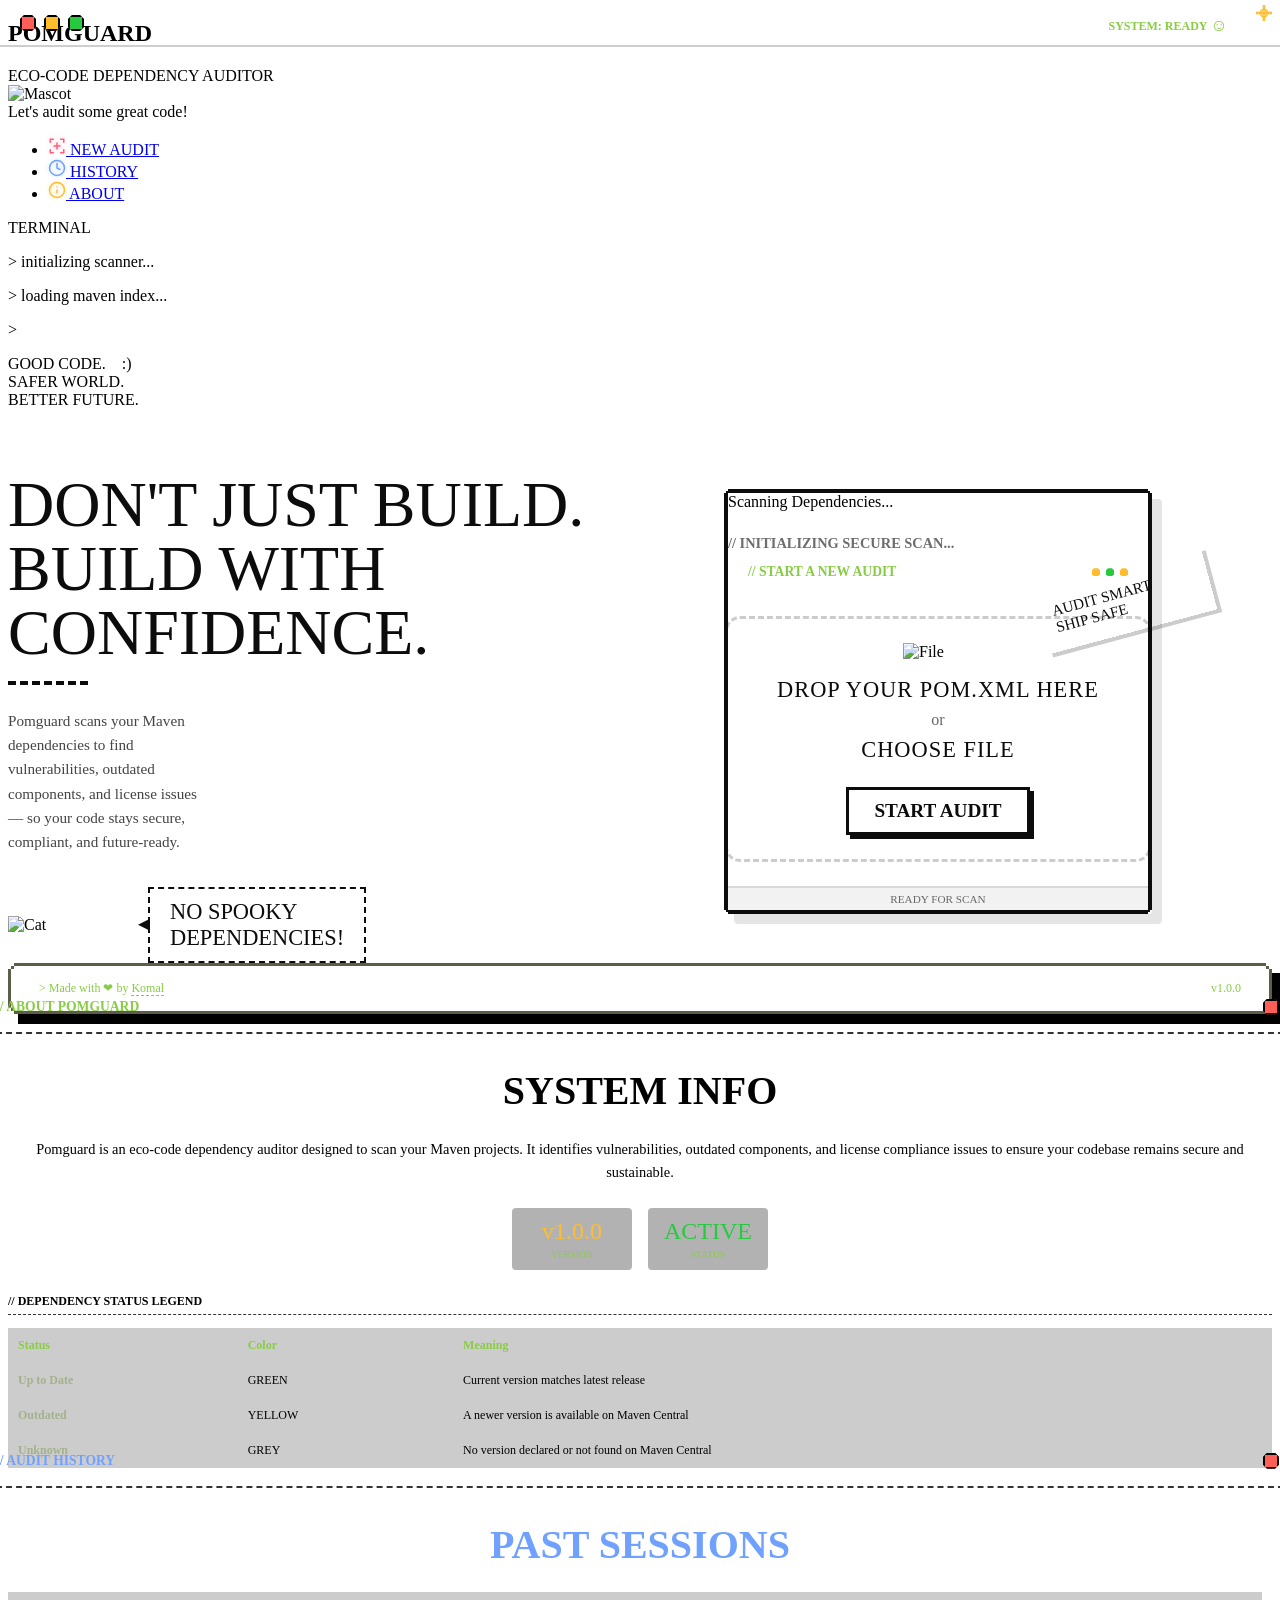
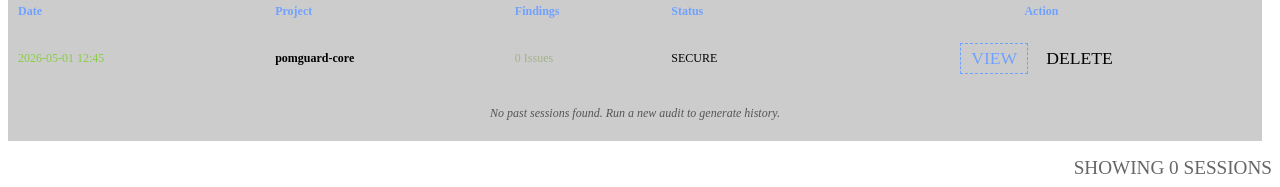
==== commit 11736135: "UI: Redesigned scanning overlay to match warm Neobrutalist aesthetic" ====
--- a/src/main/resources/templates/index.html
+++ b/src/main/resources/templates/index.html
@@ -145,8 +145,8 @@
                                 <div class="progress-container">
                                     <div id="scan-progress" class="progress-bar"></div>
                                 </div>
-                                <div style="margin-top: 1rem; font-family: var(--terminal-font); font-size: 0.8rem; color: #88cc44; opacity: 0.8;">
-                                    FETCHING MAVEN METADATA...
+                                <div style="margin-top: 1.5rem; font-family: var(--terminal-font); font-size: 0.9rem; color: #0c0c0c; opacity: 0.6; font-weight: bold;">
+                                    // INITIALIZING SECURE SCAN...
                                 </div>
                             </div>
                             
@@ -163,14 +163,14 @@
                             <!-- Inner Body with Dashed Zone -->
                             <div class="upload-zone" style="flex: 1; padding: 1.5rem; display: flex; flex-direction: column; align-items: center; justify-content: center;">
                                 <div style="width: 100%; height: 100%; border: 3px dashed rgba(0,0,0,0.2); border-radius: 15px; display: flex; flex-direction: column; align-items: center; justify-content: center; padding: 1.5rem;">
-                                    <form id="upload-form" method="post" th:action="@{/audit}" enctype="multipart/form-data" onsubmit="return startScanning()" style="display: flex; flex-direction: column; align-items: center; width: 100%;">
+                                    <form id="upload-form" method="post" th:action="@{/audit}" enctype="multipart/form-data" onsubmit="return handleAuditSubmit()" style="display: flex; flex-direction: column; align-items: center; width: 100%;">
                                         <label for="file" style="cursor: pointer; display: flex; flex-direction: column; align-items: center;">
                                             <img th:src="@{/img/file-icon.svg}" alt="File" style="width: 70px; height: auto; image-rendering: pixelated; margin-bottom: 1rem;">
                                             <div style="font-family: var(--pixel-font); font-weight: normal; font-size: 1.4rem; color: #0c0c0c; text-transform: uppercase; letter-spacing: 1px;">Drop your pom.xml here</div>
                                             <div style="margin: 0.5rem 0; font-family: var(--pixel-font); color: #666;">or</div>
                                             <div id="file-name-display" style="font-family: var(--pixel-font); font-weight: normal; font-size: 1.4rem; color: #0c0c0c; text-transform: uppercase; letter-spacing: 1px;">Choose File</div>
                                         </label>
-                                        <input type="file" id="file" name="file" accept=".xml" required style="display: none;" onchange="document.getElementById('file-name-display').innerText = this.files.length > 0 ? this.files[0].name : 'Choose File'">
+                                        <input type="file" id="file" name="file" accept=".xml" style="display: none;" onchange="document.getElementById('file-name-display').innerText = this.files.length > 0 ? this.files[0].name : 'Choose File'">
                                         
                                         <!-- Submit button moved INSIDE form -->
                                         <div style="margin-top: 1.5rem;">
@@ -363,6 +363,15 @@
             });
         });
 
+        function handleAuditSubmit() {
+            const fileInput = document.getElementById('file');
+            if (fileInput.files.length === 0) {
+                fileInput.click();
+                return false;
+            }
+            return startScanning();
+        }
+
         function startScanning() {
             console.log("Audit started...");
             const overlay = document.getElementById('scan-overlay');
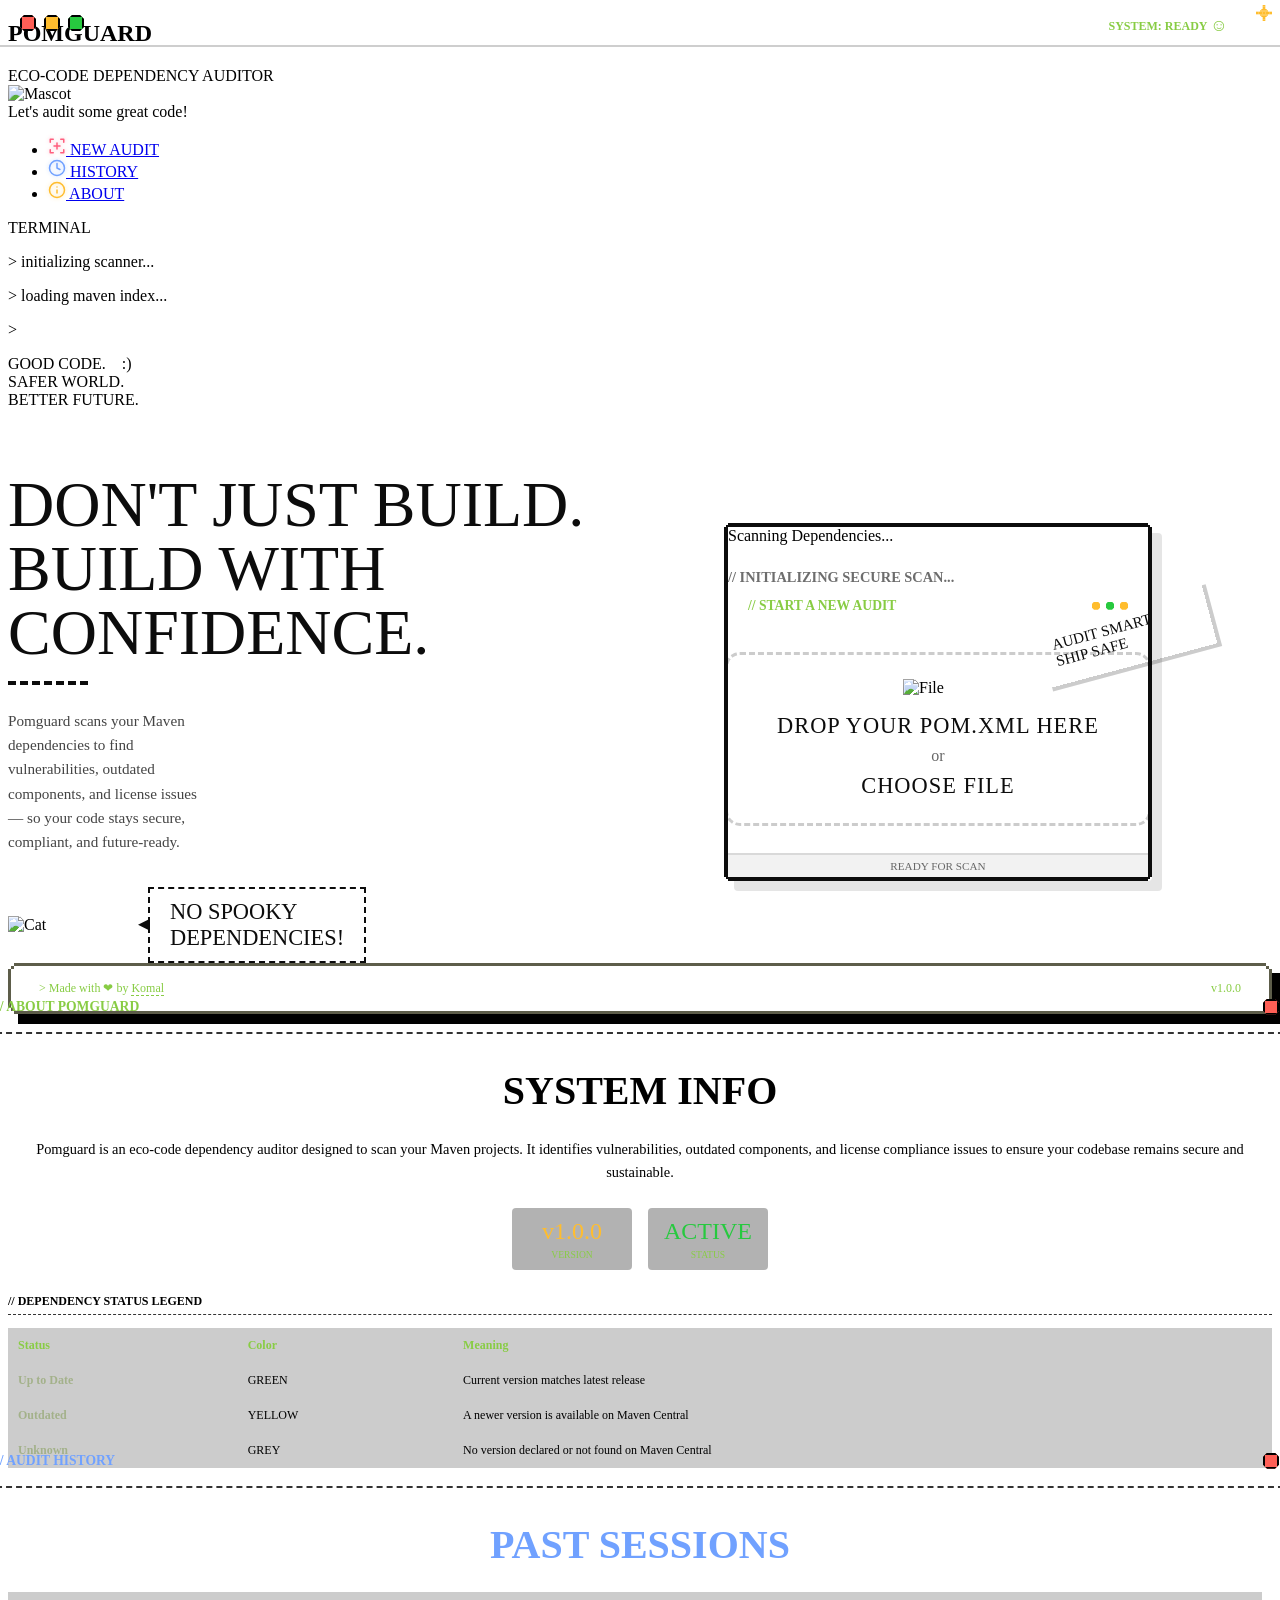
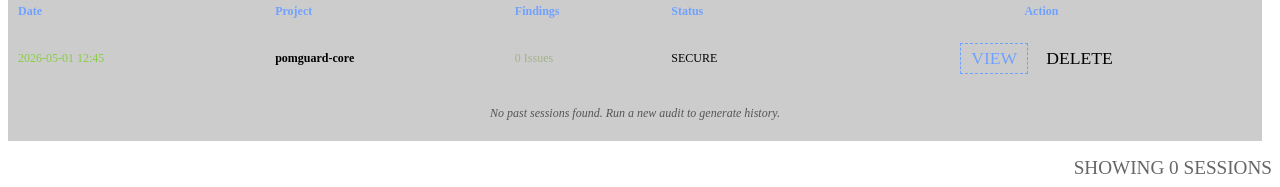
==== commit 7e78c3a1: "UI: Hide START AUDIT button until file is selected" ====
--- a/src/main/resources/templates/index.html
+++ b/src/main/resources/templates/index.html
@@ -170,10 +170,10 @@
                                             <div style="margin: 0.5rem 0; font-family: var(--pixel-font); color: #666;">or</div>
                                             <div id="file-name-display" style="font-family: var(--pixel-font); font-weight: normal; font-size: 1.4rem; color: #0c0c0c; text-transform: uppercase; letter-spacing: 1px;">Choose File</div>
                                         </label>
-                                        <input type="file" id="file" name="file" accept=".xml" style="display: none;" onchange="document.getElementById('file-name-display').innerText = this.files.length > 0 ? this.files[0].name : 'Choose File'">
+                                        <input type="file" id="file" name="file" accept=".xml" style="display: none;" onchange="handleFileChange(this)">
                                         
-                                        <!-- Submit button moved INSIDE form -->
-                                        <div style="margin-top: 1.5rem;">
+                                        <!-- Submit button hidden by default, shown only after file selection -->
+                                        <div id="audit-btn-container" style="margin-top: 1.5rem; display: none;">
                                             <button type="submit" id="start-audit-btn" style="background: var(--accent-pink); color: #0c0c0c; border: 3px solid #0c0c0c; padding: 10px 25px; font-weight: bold; font-family: var(--pixel-font); font-size: 1.2rem; box-shadow: 4px 4px 0 #0c0c0c; cursor: pointer; transition: transform 0.1s;">
                                                 START AUDIT
                                             </button>
@@ -363,6 +363,19 @@
             });
         });
 
+        function handleFileChange(input) {
+            const display = document.getElementById('file-name-display');
+            const btnContainer = document.getElementById('audit-btn-container');
+            
+            if (input.files.length > 0) {
+                display.innerText = input.files[0].name;
+                btnContainer.style.display = 'block';
+            } else {
+                display.innerText = 'Choose File';
+                btnContainer.style.display = 'none';
+            }
+        }
+
         function handleAuditSubmit() {
             const fileInput = document.getElementById('file');
             if (fileInput.files.length === 0) {
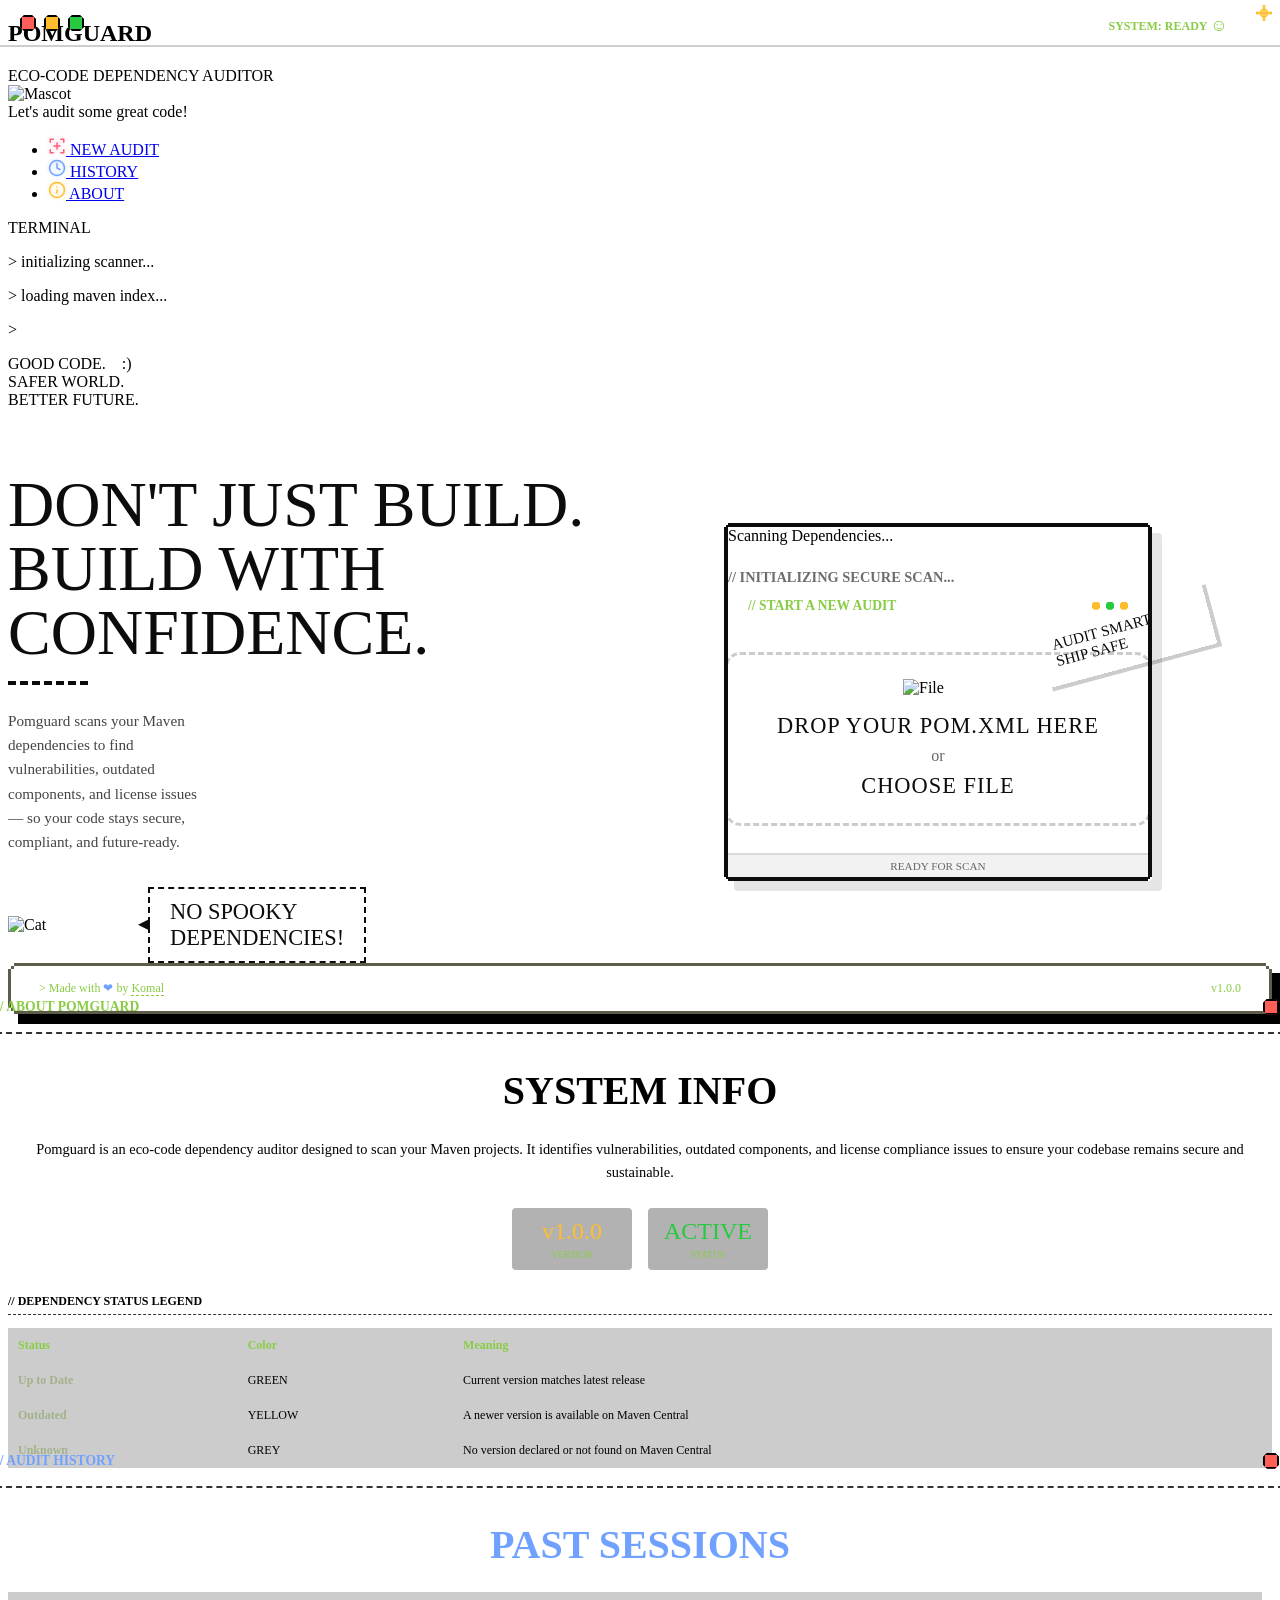
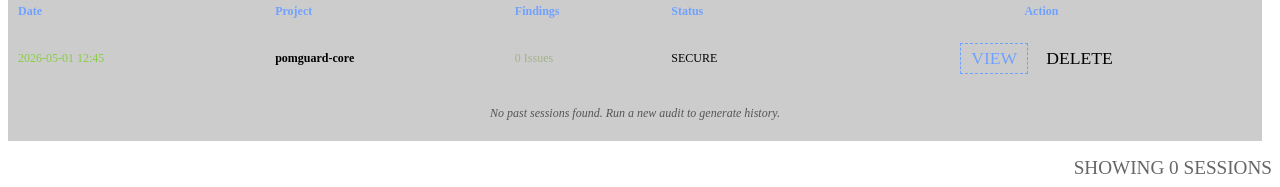
==== commit 116868a3: "UI: Removed all remaining pink elements and forced sync" ====
--- a/src/main/resources/templates/index.html
+++ b/src/main/resources/templates/index.html
@@ -174,7 +174,7 @@
                                         
                                         <!-- Submit button hidden by default, shown only after file selection -->
                                         <div id="audit-btn-container" style="margin-top: 1.5rem; display: none;">
-                                            <button type="submit" id="start-audit-btn" style="background: var(--accent-pink); color: #0c0c0c; border: 3px solid #0c0c0c; padding: 10px 25px; font-weight: bold; font-family: var(--pixel-font); font-size: 1.2rem; box-shadow: 4px 4px 0 #0c0c0c; cursor: pointer; transition: transform 0.1s;">
+                                            <button type="submit" id="start-audit-btn" style="background: #70a1ff; color: #fff; border: 3px solid #0c0c0c; padding: 10px 25px; font-weight: bold; font-family: var(--pixel-font); font-size: 1.2rem; box-shadow: 4px 4px 0 #0c0c0c; cursor: pointer; transition: transform 0.1s;">
                                                 START AUDIT
                                             </button>
                                         </div>
@@ -198,7 +198,7 @@
 
             <!-- Bottom footer remains stable -->
             <footer style="display: flex; justify-content: space-between; padding: 12px 25px; font-size: 0.75rem; color: #88cc44; background: var(--bg-color); border-style: solid; border-width: 6px; border-image-source: url('data:image/svg+xml,%3Csvg xmlns=%22http://www.w3.org/2000/svg%22 width=%2218%22 height=%2218%22 viewBox=%220 0 18 18%22%3E%3Cpath fill=%22%235d5d4a%22 d=%22M6 0h6v3h3v3h3v6h-3v3h-3v3H6v-3H3v-3H0V6h3V3h3V0zM3 6v6h3v3h6v-3h3V6h-3V3H6v3H3z%22/%3E%3C/svg%3E'); border-image-slice: 6; border-image-repeat: stretch; box-shadow: 10px 10px 0 rgba(0,0,0,1);">
-                <div>> Made with <span style="color: var(--accent-pink);">❤</span> by <a href="https://komalpreet.me" target="_blank" style="color: inherit; border-bottom: 1px dashed currentColor; text-decoration: none; font-family: var(--terminal-font);">Komal</a></div>
+                <div>> Made with <span style="color: #70a1ff;">❤</span> by <a href="https://komalpreet.me" target="_blank" style="color: inherit; border-bottom: 1px dashed currentColor; text-decoration: none; font-family: var(--terminal-font);">Komal</a></div>
                 <div style="font-family: var(--terminal-font);">v1.0.0</div>
             </footer>
         </div>
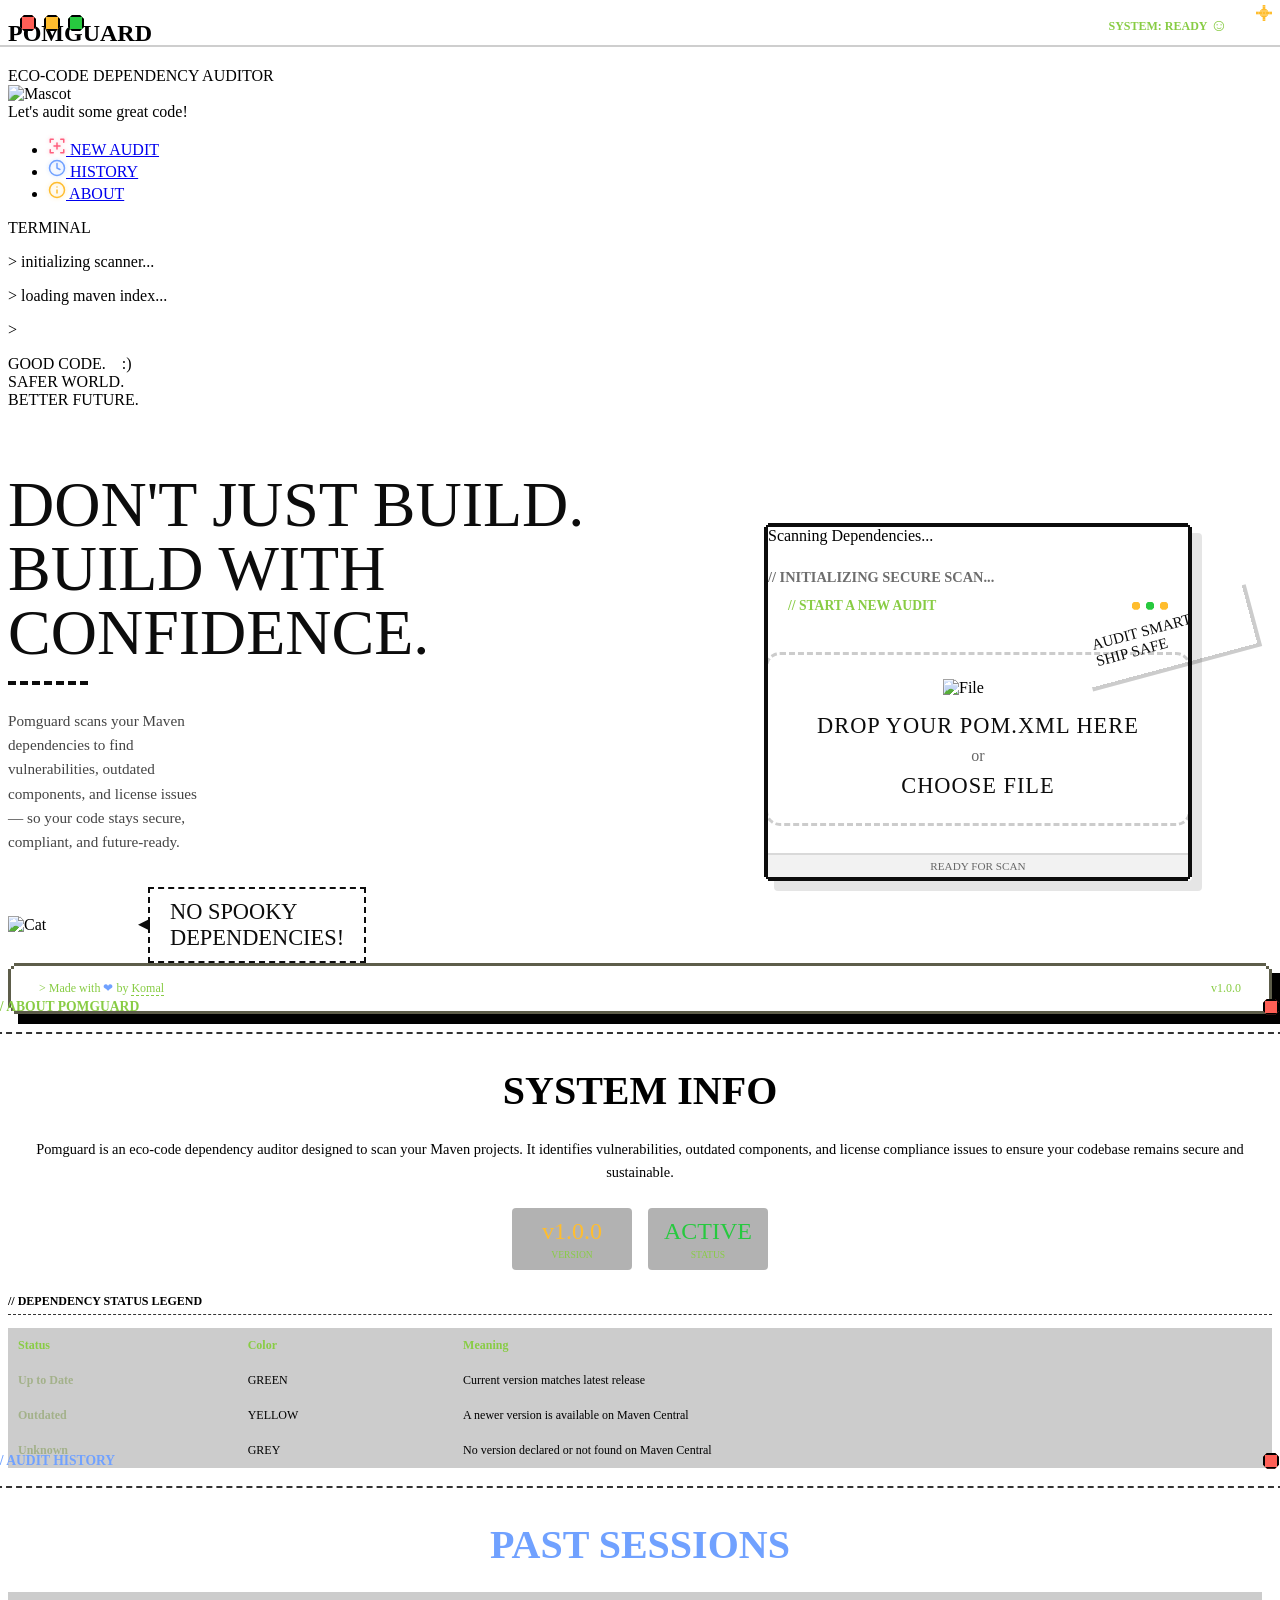
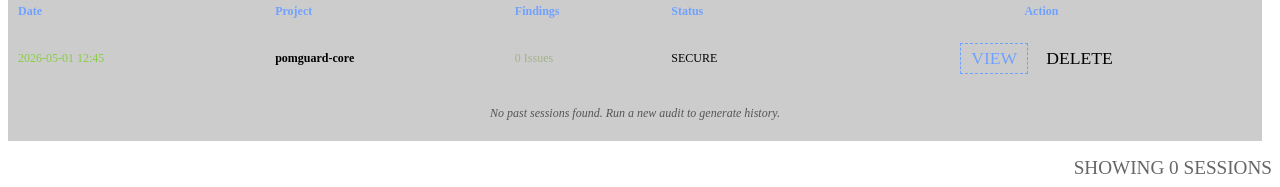
==== commit 57469885: "UI: Restored original desktop layout (Centered hero, fixed height)" ====
--- a/src/main/resources/templates/index.html
+++ b/src/main/resources/templates/index.html
@@ -104,7 +104,7 @@
                 <!-- Divider Line -->
                 <div style="position: absolute; top: 45px; left: 0; right: 0; height: 2px; background: #0c0c0c; opacity: 0.2;"></div>
 
-                <div class="hero-content" style="display: flex; gap: 2rem; width: 100%; align-items: center; justify-content: space-between;">
+                <div class="hero-content" style="display: flex; gap: 4rem; width: 100%; align-items: center; justify-content: center; height: 100%;">
                     <div class="hero-text" style="flex: 1; padding-top: 4rem;">
                         <h2 style="font-family: var(--pixel-font); font-size: 4rem; color: #0c0c0c; line-height: 1; margin-bottom: 1rem; font-weight: normal; margin-top: 0rem; text-transform: uppercase;">
                             Don't just build.<br><span class="pixel-text-shadow">Build with confidence.</span>
@@ -134,7 +134,7 @@
                         </div>
                     </div>
 
-                    <div class="hero-console-wrapper" style="position: relative; margin-top: 2rem; transform: translateX(-120px);">
+                    <div class="hero-console-wrapper" style="position: relative; margin-top: 2rem; transform: translateX(-80px); flex-shrink: 0;">
                         <!-- Nested Upload Window -->
                         <div class="hero-console" style="background: var(--window-bg); border-style: solid; border-width: 4px; border-image-source: url('data:image/svg+xml,%3Csvg xmlns=%22http://www.w3.org/2000/svg%22 width=%2212%22 height=%2212%22 viewBox=%220 0 12 12%22%3E%3Cpath fill=%22%230c0c0c%22 d=%22M4 0h4v2h2v2h2v4h-2v2h-2v2H4v-2H2v-2H0V4h2V2h2V0z%22/%3E%3C/svg%3E'); border-image-slice: 4; box-shadow: 10px 10px 0 rgba(0,0,0,0.1); border-radius: 4px; overflow: hidden; display: flex; flex-direction: column; width: 420px; min-height: 350px; position: relative;">
                             
